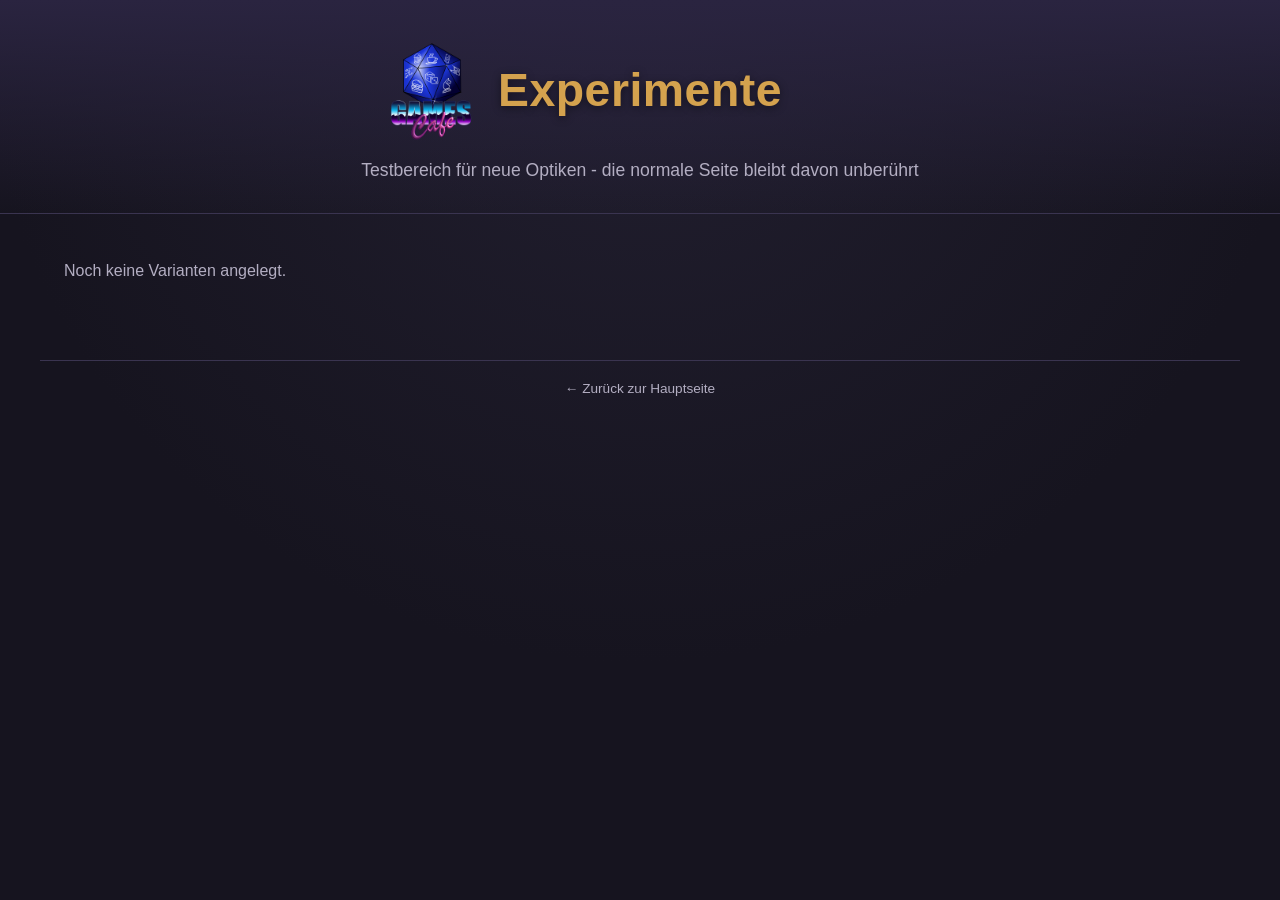
==== pages/experimente/index.html @ e9f200cf "Footer mit Link zum neuen Testbereich (pages/experimente/) ergaenzt Co-Authored-By: Claude Sonnet 5." ====
<!DOCTYPE html>
<html lang="de">
<head>
  <meta charset="UTF-8">
  <meta name="viewport" content="width=device-width, initial-scale=1.0">
  <title>Rollenspieltag - Experimente</title>
  <link rel="stylesheet" href="../../styles/style.css?v=72">
  <link rel="stylesheet" href="../../styles/experimente.css?v=72">
</head>
<body>

  <header class="event-header">
    <div class="event-header-top">
      <img class="event-logo" src="../../Images/Default/gc_logo.png" alt="Logo des Veranstalters">
      <h1>Experimente</h1>
    </div>
    <p class="event-datetime">Testbereich für neue Optiken - die normale Seite bleibt davon unberührt</p>
  </header>

  <main>
    <!-- Pro Variante einen Eintrag ergänzen, z.B.:
    <li><a href="variante-1.html"><strong>Variante 1</strong><span>Kurzbeschreibung</span></a></li>
    -->
    <ul class="experiment-list"></ul>
    <p class="experiment-empty">Noch keine Varianten angelegt.</p>
  </main>

  <footer class="site-footer">
    <a href="../../index.html">&larr; Zurück zur Hauptseite</a>
  </footer>
</body>
</html>
---- styles/style.css ----
:root {
  --bg: #16141f;
  --bg-alt: #1e1b2a;
  --card-bg: #262238;
  --card-hover: #322c47;
  --accent: #d4a24e;
  --accent-2: #7c5cff;
  --text: #f1eef7;
  --text-dim: #b3aec2;
  --border: #3a3450;
  --shadow: rgba(0, 0, 0, 0.45);
  font-family: "Segoe UI", "Trebuchet MS", Verdana, sans-serif;
}

* {
  box-sizing: border-box;
}

html {
  scroll-behavior: smooth;
  scrollbar-width: none;
  /* Fallback-Hintergrund: body wird bei offenem Pop-up per position:fixed aus
     dem Fluss genommen, wodurch html seine Höhe verlieren kann - ohne diesen
     Hintergrund würde dabei kurz das weiße Standard-Weiß durchscheinen. */
  background: var(--bg);
}

html::-webkit-scrollbar {
  display: none;
}

body {
  margin: 0;
  background: radial-gradient(circle at top, #221f30 0%, var(--bg) 60%);
  color: var(--text);
  min-height: 100vh;
}

/* Bei offenem Pop-up (openModal()/closeModal() in script.js/timeline.js)
   wird die Seite per position:fixed eingefroren, statt overflow:hidden zu
   setzen - so bleibt die reservierte Scrollbar-Breite unverändert und der
   Seiteninhalt springt beim Öffnen/Schließen nicht zur Seite. */
body.modal-open {
  position: fixed;
  left: 0;
  right: 0;
  width: 100%;
}

/* Grid statt Flex, damit die Sprungpillen unabhängig von der Breite des
   Wechsel-Piktogramms wirklich mittig stehen: äußere Spalten sind gleich
   breit (1fr/1fr), die mittlere Spalte fasst nur die Pillen selbst. */
.slot-nav {
  position: sticky;
  top: 0;
  z-index: 20;
  display: grid;
  grid-template-columns: 1fr auto 1fr;
  align-items: center;
  gap: 1rem;
  padding: 0.6rem 1rem;
  background: rgba(22, 20, 31, 0.92);
  backdrop-filter: blur(6px);
  border-bottom: 1px solid var(--border);
}

/* Zeigt Name + Zeitspanne der Session, die gerade oben im Viewport zu sehen
   ist (siehe setupNavCurrentSection() in script.js) - ersetzt die früheren
   Sprunglinks zu Nachmittag/Pause/Abend. Linksbündig und in derselben Größe
   wie die echte Überschrift in der Section (.slot-heading h2 + .slot-time).
   Liegt per position:absolute über der ganzen Navbar (statt in deren Grid) und
   bekommt dieselbe max-width/margin/padding wie <main>, damit der Text exakt
   denselben Abstand zum linken Rand hat wie die echten Section-Überschriften -
   und dadurch auch auf schmalen Bildschirmen die volle Breite (statt nur der
   engen Grid-Spalte neben dem Wechsel-Piktogramm) zur Verfügung hat, ohne
   abgeschnitten zu werden. Nimmt außerdem nicht mehr an der Navbar-Höhe teil
   (die richtet sich jetzt nur noch nach dem Piktogramm-Button). */
.slot-nav-current-frame {
  position: absolute;
  inset: 0;
  max-width: 1200px;
  margin: 0 auto;
  padding: 0 1.5rem;
  display: flex;
  align-items: center;
  pointer-events: none;
}

.slot-nav-current {
  width: 100%;
  text-align: left;
  font-size: 1.4rem;
  font-weight: 700;
  color: var(--text);
  white-space: nowrap;
  overflow: hidden;
  text-overflow: ellipsis;
}

.slot-nav-current .slot-nav-current-time {
  color: var(--accent);
  font-weight: 600;
  font-size: 1rem;
  margin-left: 0.5rem;
}

/* Großes Piktogramm zum Wechseln zwischen Kachel- und Zeitstrahl-Ansicht -
   liegt in derselben Leiste wie die Sprungnavigation, statt im Header. */
.slot-nav-view-toggle {
  grid-column: 3;
  justify-self: end;
  /* Muss über der absolut positionierten .nav-time-ruler-Kopie liegen (siehe
     timeline.css), sonst würde die zuletzt gemalt und den Button optisch
     verdecken, obwohl sie dank pointer-events:none nicht anklickbar ist. */
  position: relative;
  z-index: 1;
  display: flex;
  align-items: center;
  justify-content: center;
  gap: 0.5rem;
  flex-shrink: 0;
  height: 44px;
  padding: 0 1.1rem;
  border-radius: 999px;
  border: 1px solid var(--border);
  background: var(--card-bg);
  color: var(--accent);
  text-decoration: none;
  font-size: 0.85rem;
  font-weight: 600;
  transition: color 0.15s ease, background 0.15s ease, border-color 0.15s ease, transform 0.15s ease;
}

.slot-nav-view-toggle:hover,
.slot-nav-view-toggle:focus-visible {
  color: var(--text);
  border-color: var(--accent-2);
  background: var(--card-hover);
  transform: translateY(-2px);
  outline: none;
}

.slot-nav-view-icon {
  width: 22px;
  height: 22px;
  flex-shrink: 0;
}

.slot-nav-view-label {
  white-space: nowrap;
}

/* Auf schmalen Bildschirmen nur das Piktogramm zeigen, den Text ausblenden */
@media (max-width: 700px) {
  .slot-nav-view-label {
    display: none;
  }

  .slot-nav-view-toggle {
    padding: 0 0.85rem;
  }
}

/* Verdeckt die komplette Seite (inkl. Header/Navbar), solange loadOffers()
   noch lädt - so sieht niemand, wie Überschrift/Datum/Kacheln erst noch
   befüllt werden. Wird per JS (script.js/timeline.js) entfernt, sobald
   renderDashboard()/renderTimeline() fertig sind. */
.loading-overlay {
  position: fixed;
  inset: 0;
  z-index: 1000;
  display: flex;
  flex-direction: column;
  align-items: center;
  justify-content: center;
  gap: 1rem;
  background: var(--bg);
  color: var(--text-dim);
  font-size: 1rem;
}

.loading-overlay.hidden {
  display: none;
}

.loading-spinner {
  width: 36px;
  height: 36px;
  border: 3px solid var(--border);
  border-top-color: var(--accent);
  border-radius: 50%;
  animation: loading-spin 0.8s linear infinite;
}

@keyframes loading-spin {
  to {
    transform: rotate(360deg);
  }
}

header.event-header {
  text-align: center;
  padding: 2.5rem 1rem 2rem;
  background: linear-gradient(180deg, #2a2440 0%, transparent 100%);
  border-bottom: 1px solid var(--border);
}

/* Ein Grid mit zwei gleich breiten "Platzhalter"-Spalten links/rechts der
   Überschrift (1fr ... 1fr) statt fester Breakpoints: das Logo sitzt in der
   linken Spalte, direkt neben der (mittleren, immer echt zentrierten) Spalte
   mit der Überschrift. Weil beide äußeren Spalten dieselbe fr-Größe haben,
   bleibt die Überschrift bei JEDER Bildschirmbreite exakt mittig, ganz ohne
   Gefahr, dass Logo und Text sich bei bestimmten Zwischenbreiten überlappen
   (das war das Problem bei der vorherigen position:absolute-Lösung).
   Schriftgröße + Logogröße skalieren dazu stufenlos per clamp()+vw mit der
   Bildschirmbreite mit, statt zwischen zwei festen Werten hin- und
   herzuspringen (dadurch wirkte der Text auf mittleren Breiten arg klein). */
.event-header-top {
  display: grid;
  grid-template-columns: 1fr auto 1fr;
  align-items: center;
  column-gap: 1rem;
  margin-bottom: 0.4rem;
}

header.event-header .event-logo {
  display: block;
  grid-column: 1;
  justify-self: end;
  max-height: clamp(48px, 24px + 6vw, 120px);
  width: auto;
}

header.event-header h1 {
  grid-column: 2;
  margin: 0;
  min-width: 0;
  font-size: clamp(1.6rem, 1.1rem + 2.3vw, 2.9rem);
  letter-spacing: 0.5px;
  color: var(--accent);
  text-shadow: 0 2px 8px var(--shadow);
}

header.event-header .event-datetime {
  margin: 1.2rem 0 0;
  font-size: 1.1rem;
  color: var(--text-dim);
}

header.event-header .event-datetime strong {
  color: var(--accent);
  font-weight: 700;
}

@media (max-width: 700px) {
  header.event-header {
    padding: 1.5rem 1rem 1.2rem;
  }

  header.event-header .event-datetime {
    margin-top: 0.7rem;
    font-size: 0.95rem;
  }
}

main {
  max-width: 1200px;
  margin: 0 auto;
  padding: 2rem 1.5rem 4rem;
}

.site-footer {
  max-width: 1200px;
  margin: 0 auto;
  padding: 1.25rem 1.5rem 2rem;
  border-top: 1px solid var(--border);
  text-align: center;
  font-size: 0.85rem;
}

.site-footer a {
  color: var(--text-dim);
  text-decoration: none;
  transition: color 0.15s ease;
}

.site-footer a:hover,
.site-footer a:focus-visible {
  color: var(--accent);
  outline: none;
}

.slot-section {
  margin-bottom: 3rem;
  scroll-margin-top: 4.5rem;
}

.slot-section--empty {
  padding-bottom: 1.2rem;
}

.slot-section--empty .slot-heading {
  margin-bottom: 0;
}

.offer-card--pause {
  grid-column: 1 / -1;
}

.slot-heading {
  display: flex;
  align-items: baseline;
  gap: 0.75rem;
  margin-bottom: 1.2rem;
  border-bottom: 2px solid var(--border);
  padding-bottom: 0.6rem;
}

.slot-heading h2 {
  margin: 0;
  font-size: 1.4rem;
  color: var(--text);
}

.slot-heading .slot-time {
  color: var(--accent);
  font-weight: 600;
  font-size: 1rem;
}

.offer-grid {
  display: grid;
  grid-template-columns: repeat(auto-fill, minmax(230px, 1fr));
  gap: 1.25rem;
}

/* Karten-Layout: Titelbild/Farbverlauf füllt die ganze Karte, Text liegt darüber
   (mit dunklem Verlauf von unten für Lesbarkeit), statt Bild oben + Text darunter. */
.offer-card {
  background: var(--card-bg);
  border: 1px solid var(--border);
  border-radius: 12px;
  overflow: hidden;
  cursor: pointer;
  position: relative;
  min-height: 220px;
  transition: transform 0.15s ease, box-shadow 0.15s ease, background 0.15s ease;
  display: flex;
  flex-direction: column;
  justify-content: flex-end;
}

.offer-card:hover,
.offer-card:focus-visible {
  transform: translateY(-4px);
  box-shadow: 0 10px 24px var(--shadow);
  background: var(--card-hover);
  outline: none;
}

.offer-card .offer-image {
  position: absolute;
  inset: 0;
  width: 100%;
  height: 100%;
  object-fit: cover;
  z-index: 0;
}

.offer-card .offer-placeholder {
  position: absolute;
  inset: 0;
  width: 100%;
  height: 100%;
  display: flex;
  align-items: center;
  justify-content: center;
  text-align: center;
  padding: 1rem;
  font-weight: 700;
  font-size: 1.3rem;
  color: rgba(255, 255, 255, 0.85);
  text-shadow: 0 2px 6px rgba(0, 0, 0, 0.5);
  z-index: 0;
}

.offer-card .offer-overlay {
  position: absolute;
  inset: 0;
  z-index: 1;
  background: linear-gradient(
    to top,
    rgba(10, 8, 16, 0.92) 15%,
    rgba(10, 8, 16, 0.55) 50%,
    rgba(10, 8, 16, 0.05) 85%
  );
}

.offer-card .offer-body {
  position: relative;
  z-index: 2;
  padding: 0.9rem 1rem 1.1rem;
}

.offer-card .offer-header-row {
  display: flex;
  justify-content: space-between;
  align-items: center;
  gap: 0.5rem;
  margin: 0 0 0.3rem;
}

.offer-card .offer-system {
  font-size: 0.78rem;
  text-transform: uppercase;
  letter-spacing: 0.06em;
  color: var(--accent);
  font-weight: 600;
  overflow: hidden;
  text-overflow: ellipsis;
  white-space: nowrap;
}

.offer-card .offer-language {
  height: 14px;
  width: auto;
  flex-shrink: 0;
  border-radius: 2px;
}

.offer-card .offer-title {
  margin: 0 0 0.5rem;
  font-size: 1.1rem;
  line-height: 1.3;
  color: #fff;
}

.offer-card .offer-footer {
  display: flex;
  justify-content: space-between;
  font-size: 0.82rem;
}

.offer-card .offer-footer span {
  color: rgba(255, 255, 255, 0.85);
}

/* Auslastungsanzeige (Füllstand der Spielerplätze) */
/* Ein Segment pro Platz statt einem durchgehenden Balken - so sieht man auf
   einen Blick sowohl die grobe Auslastung (Ampelfarbe) als auch die genaue
   Anzahl freier/belegter Plätze. */
.fill-bar {
  display: flex;
  gap: 2px;
  height: 6px;
  margin-top: 0.5rem;
}

.fill-segment {
  flex: 1;
  min-width: 2px;
  height: 100%;
  border-radius: 2px;
  background: rgba(255, 255, 255, 0.08);
}

/* Ampelfarben je nach Auslastung */
.fill-segment.filled.fill-low {
  background: linear-gradient(90deg, #2ecc71, #27ae60);
}

.fill-segment.filled.fill-mid {
  background: linear-gradient(90deg, #f4d03f, #f39c12);
}

.fill-segment.filled.fill-full {
  background: linear-gradient(90deg, #e74c3c, #c0392b);
}

.hidden {
  display: none;
}

/* Auf schmalen Bildschirmen 2 Karten pro Reihe statt nur einer - Schrift/
   Innenabstand etwas kompakter, damit es bei der geringeren Kartenbreite
   noch gut lesbar bleibt. */
@media (max-width: 700px) {
  .offer-grid {
    grid-template-columns: repeat(2, 1fr);
    gap: 0.75rem;
  }

  .offer-card {
    min-height: 170px;
  }

  .offer-card .offer-body {
    padding: 0.6rem 0.7rem 0.8rem;
  }

  .offer-card .offer-system {
    font-size: 0.65rem;
  }

  .offer-card .offer-title {
    font-size: 0.9rem;
    line-height: 1.2;
  }

  .offer-card .offer-footer {
    flex-direction: column;
    align-items: flex-start;
    gap: 0.2rem;
    font-size: 0.68rem;
  }
}

/* Modal */
.modal-overlay {
  position: fixed;
  inset: 0;
  background: transparent;
  backdrop-filter: blur(8px);
  -webkit-backdrop-filter: blur(8px);
  display: flex;
  align-items: center;
  justify-content: center;
  padding: 1.5rem;
  z-index: 100;
}

.modal-overlay.hidden {
  display: none;
}

.modal {
  background: var(--bg-alt);
  border: 1px solid var(--border);
  border-radius: 14px;
  max-width: 560px;
  width: 100%;
  height: min(640px, 90vh);
  overflow: hidden;
  box-shadow: 0 20px 60px rgba(0, 0, 0, 0.6);
  position: relative;
  display: flex;
  flex-direction: column;
}

/* Bild geht fließend in den Pop-Up-Hintergrund über (Verlauf via ::after) -
   System/Titel liegen als Overlay direkt auf dem Bild, damit im Content-
   Bereich darunter Platz für die Beschreibung frei bleibt. */
.modal #modal-image-slot {
  position: relative;
  flex-shrink: 0;
  height: 230px;
}

#modal-image-inner {
  position: absolute;
  inset: 0;
}

.modal #modal-image-slot::after {
  content: "";
  position: absolute;
  left: 0;
  right: 0;
  bottom: 0;
  height: 70%;
  background: linear-gradient(180deg, transparent, var(--bg-alt) 95%);
  pointer-events: none;
}

.modal .modal-image,
.modal .modal-placeholder {
  width: 100%;
  height: 100%;
  object-fit: cover;
  display: block;
  border-radius: 14px 14px 0 0;
}

.modal .modal-placeholder {
  display: flex;
  align-items: center;
  justify-content: center;
  text-align: center;
  padding: 0.5rem;
  font-weight: 700;
  font-size: 1.4rem;
  color: #fff;
  text-shadow: 0 1px 4px rgba(0, 0, 0, 0.5);
}

.modal-image-overlay {
  position: absolute;
  left: 0;
  right: 0;
  bottom: 0;
  padding: 0 1.6rem 0.9rem;
  z-index: 1;
}

.modal-image-overlay .modal-header-row {
  display: flex;
  justify-content: space-between;
  align-items: center;
  gap: 0.75rem;
  margin: 0 0 0.15rem;
}

.modal-image-overlay .modal-system {
  margin: 0;
  color: var(--accent);
  font-size: 1.5rem;
  text-shadow: 0 2px 6px rgba(0, 0, 0, 0.85);
}

.modal-image-overlay .modal-language {
  height: 18px;
  width: auto;
  flex-shrink: 0;
  border-radius: 3px;
}

.modal-image-overlay .modal-title {
  margin: 0;
  color: var(--text);
  font-size: 1.05rem;
  font-weight: 500;
  text-shadow: 0 2px 6px rgba(0, 0, 0, 0.85);
}

.modal-close {
  position: absolute;
  top: 0.7rem;
  right: 0.8rem;
  z-index: 2;
  display: flex;
  align-items: center;
  justify-content: center;
  padding: 0;
  background: rgba(0, 0, 0, 0.4);
  border: none;
  color: #fff;
  font-size: 1.3rem;
  line-height: 1;
  width: 36px;
  height: 36px;
  border-radius: 50%;
  cursor: pointer;
}

.modal-close:hover {
  background: rgba(0, 0, 0, 0.65);
}

.modal-content {
  padding: 0.7rem 1.6rem 1.8rem;
  display: flex;
  flex-direction: column;
  flex: 1 1 auto;
  min-height: 0;
}

/* Alles außer der Beschreibung soll nie schrumpfen (Flex-Kinder dürfen das
   sonst standardmäßig) - dadurch bleiben Bild, Stats, Auslastungsbalken etc.
   bei jedem Angebot gleich groß, egal wie viel Text/Spieler dazukommen. */
.modal-content > * {
  flex-shrink: 0;
}

.modal-stats {
  display: flex;
  gap: 0.6rem;
  flex-wrap: wrap;
  margin-bottom: 0.6rem;
}

.modal-stats .stat {
  background: var(--card-bg);
  border: 1px solid var(--border);
  border-radius: 8px;
  padding: 0.5rem 0.8rem;
  font-size: 0.85rem;
}

.modal-stats .stat strong {
  display: block;
  color: var(--text);
  font-size: 0.95rem;
}

.modal-stats .stat span {
  color: var(--text-dim);
}

.modal-content #modal-fill-bar {
  margin-top: 0;
}

.modal-section-label {
  margin: 0.75rem 0 0.3rem;
  padding-top: 0.75rem;
  border-top: 1px solid var(--border);
  color: var(--text);
  font-size: 1.05rem;
  font-weight: 500;
  line-height: 1;
}

/* Kleine Markierung neben "Beschreibung:", wenn es zum Angebot eine Content
   Warning gibt - der Text selbst steht mit in der Beschreibung (siehe
   descriptionEl in openModal()), keine eigene Box/kein eigenes Element mehr. */
.content-warning-flag {
  display: inline-flex;
  align-items: center;
  gap: 0.2rem;
  margin-left: 0.4rem;
  padding: 0.1rem 0.45rem;
  border-radius: 999px;
  background: rgba(220, 38, 38, 0.14);
  border: 1px solid rgba(220, 38, 38, 0.5);
  color: #ff9494;
  font-size: 0.68rem;
  font-weight: 700;
  letter-spacing: 0.02em;
  vertical-align: middle;
}

.content-warning-flag.hidden {
  display: none;
}

.content-warning-text {
  display: block;
  margin-top: 0.4rem;
  color: #ff9494;
  background: rgba(220, 38, 38, 0.12);
  border: 1px solid rgba(220, 38, 38, 0.5);
  border-radius: 8px;
  padding: 0.6rem 0.8rem;
  line-height: 1.4;
}

.content-warning-text strong {
  font-weight: 700;
}

.modal-description {
  line-height: 1.55;
  color: var(--text);
  white-space: pre-line;
  flex: 1 1 auto;
  min-height: 0;
  overflow-y: auto;
  overflow-anchor: none;
  padding-right: 0.5rem;
  scrollbar-width: thin;
  scrollbar-color: var(--border) transparent;
}

.modal-description::-webkit-scrollbar {
  width: 6px;
}

.modal-description::-webkit-scrollbar-track {
  background: transparent;
}

.modal-description::-webkit-scrollbar-thumb {
  background: var(--border);
  border-radius: 999px;
}

.modal-description::-webkit-scrollbar-thumb:hover {
  background: var(--accent-2);
}

.modal-gm {
  margin-top: 1rem;
  font-size: 0.9rem;
  color: var(--text-dim);
}
---- styles/experimente.css ----
/* Nur für die Übersichtsseite des Testbereichs (pages/experimente/index.html) */

.experiment-list {
  list-style: none;
  margin: 0;
  padding: 0;
  display: grid;
  grid-template-columns: repeat(auto-fill, minmax(260px, 1fr));
  gap: 1rem;
}

.experiment-list a {
  display: block;
  padding: 1rem 1.2rem;
  border: 1px solid var(--border);
  border-radius: 12px;
  background: var(--card-bg);
  color: var(--text);
  text-decoration: none;
  transition: background 0.15s ease, border-color 0.15s ease, transform 0.15s ease;
}

.experiment-list a:hover,
.experiment-list a:focus-visible {
  background: var(--card-hover);
  border-color: var(--accent-2);
  transform: translateY(-2px);
  outline: none;
}

.experiment-list strong {
  display: block;
  color: var(--accent);
  font-size: 1.05rem;
}

.experiment-list span {
  color: var(--text-dim);
  font-size: 0.85rem;
}

.experiment-empty {
  color: var(--text-dim);
}
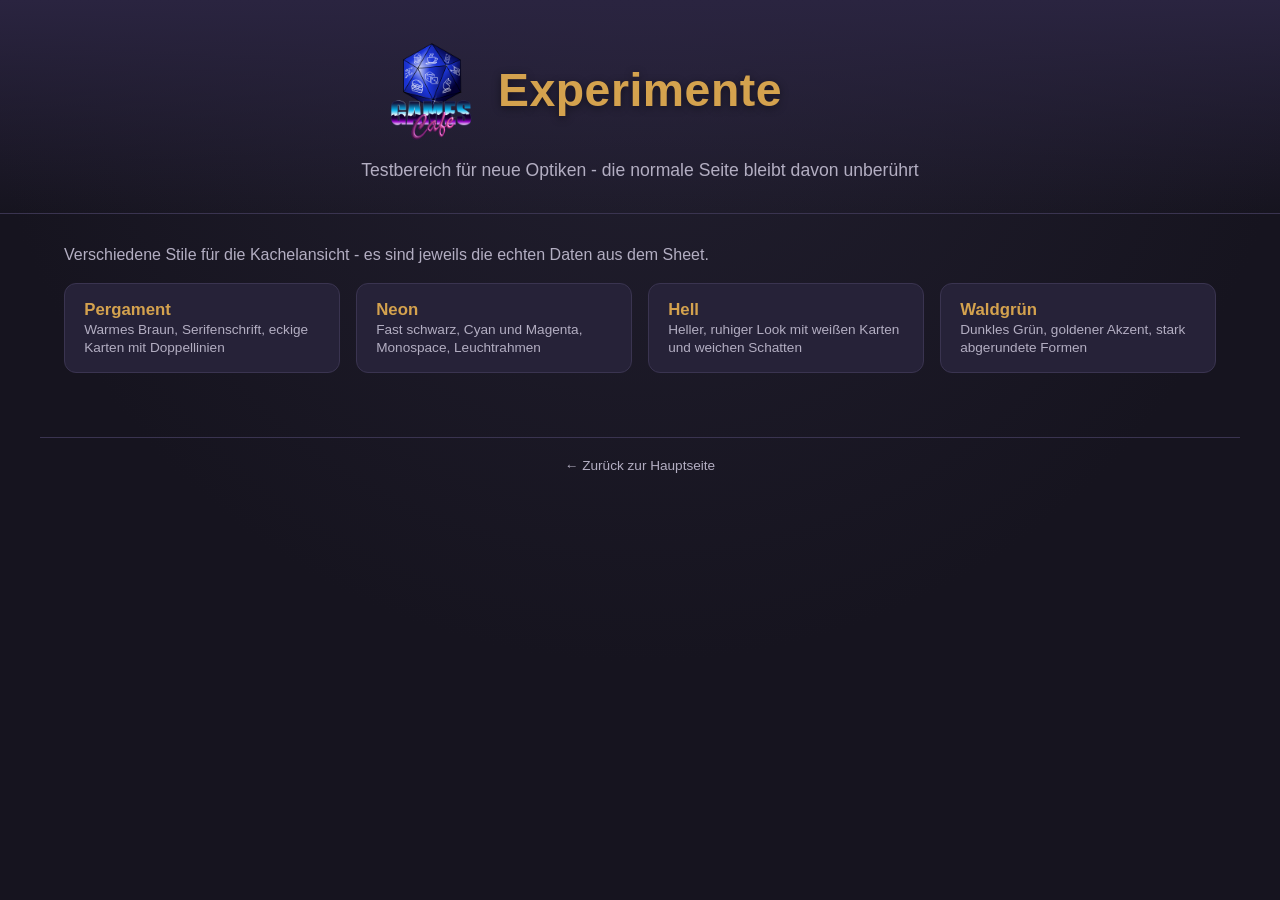
==== commit 83f007af: "Testbereich: vier Stil-Varianten (Pergament, Neon, Hell, Waldgruen) mit Vorschau-Seite Co-Authored-B" ====
--- a/pages/experimente/index.html
+++ b/pages/experimente/index.html
@@ -18,11 +18,15 @@
   </header>
 
   <main>
-    <!-- Pro Variante einen Eintrag ergänzen, z.B.:
-    <li><a href="variante-1.html"><strong>Variante 1</strong><span>Kurzbeschreibung</span></a></li>
-    -->
-    <ul class="experiment-list"></ul>
-    <p class="experiment-empty">Noch keine Varianten angelegt.</p>
+    <p class="experiment-empty">Verschiedene Stile für die Kachelansicht - es sind jeweils die echten Daten aus dem Sheet.</p>
+    <!-- Neuer Stil: Datei in styles/experimente/ anlegen, hier einen Eintrag ergänzen
+         und den Stil in vorschau.html unter STILE eintragen. -->
+    <ul class="experiment-list">
+      <li><a href="vorschau.html?stil=pergament"><strong>Pergament</strong><span>Warmes Braun, Serifenschrift, eckige Karten mit Doppellinien</span></a></li>
+      <li><a href="vorschau.html?stil=neon"><strong>Neon</strong><span>Fast schwarz, Cyan und Magenta, Monospace, Leuchtrahmen</span></a></li>
+      <li><a href="vorschau.html?stil=hell"><strong>Hell</strong><span>Heller, ruhiger Look mit weißen Karten und weichen Schatten</span></a></li>
+      <li><a href="vorschau.html?stil=waldgruen"><strong>Waldgrün</strong><span>Dunkles Grün, goldener Akzent, stark abgerundete Formen</span></a></li>
+    </ul>
   </main>
 
   <footer class="site-footer">
--- a/styles/experimente.css
+++ b/styles/experimente.css
@@ -40,5 +40,6 @@
 }
 
 .experiment-empty {
+  margin: 0 0 1.2rem;
   color: var(--text-dim);
 }
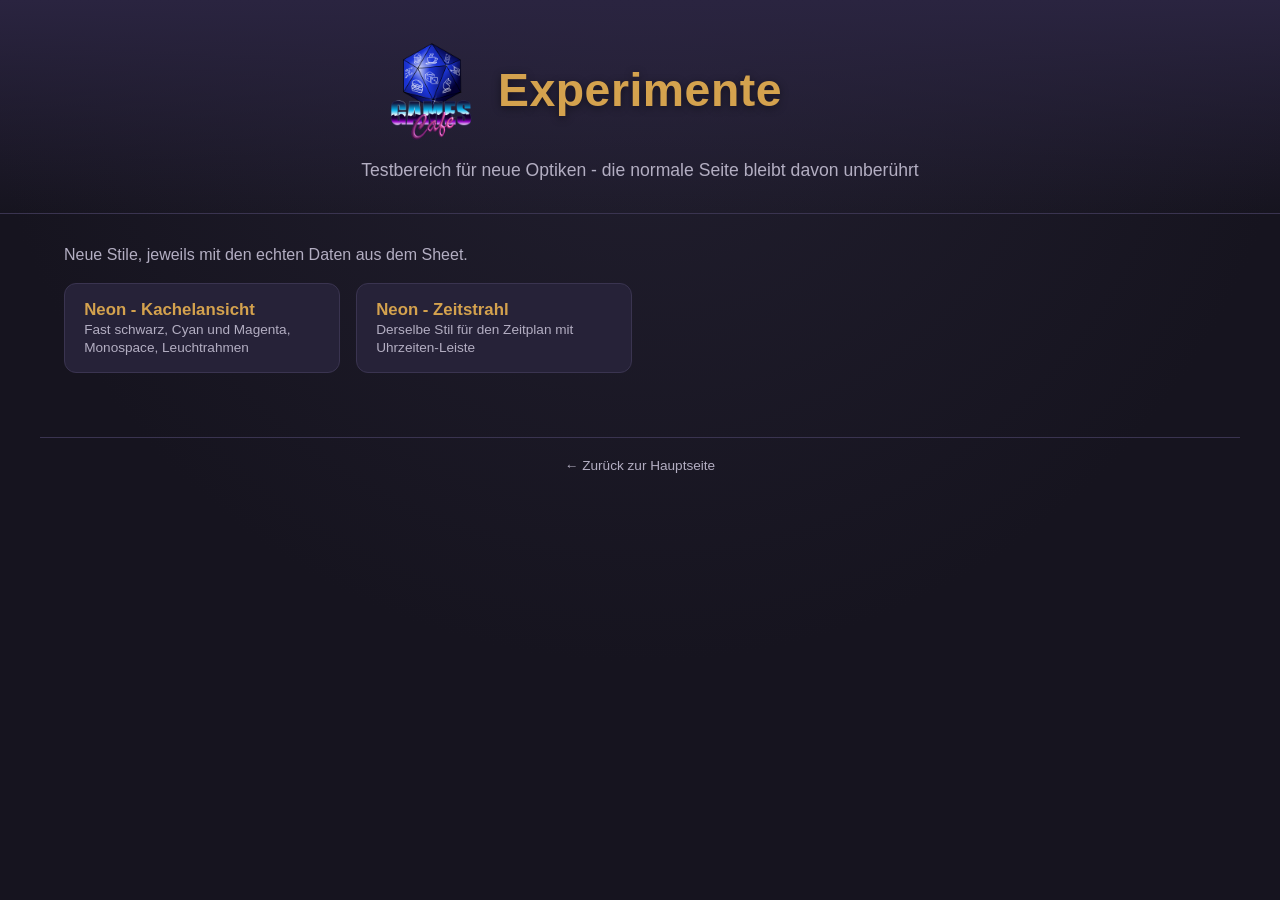
==== commit 9984470f: "Testbereich: nur Neon behalten, Zeitstrahl im Neon-Stil ergaenzt Co-Authored-By: Claude Sonnet 5.5 <" ====
--- a/pages/experimente/index.html
+++ b/pages/experimente/index.html
@@ -4,8 +4,8 @@
   <meta charset="UTF-8">
   <meta name="viewport" content="width=device-width, initial-scale=1.0">
   <title>Rollenspieltag - Experimente</title>
-  <link rel="stylesheet" href="../../styles/style.css?v=72">
-  <link rel="stylesheet" href="../../styles/experimente.css?v=72">
+  <link rel="stylesheet" href="../../styles/style.css?v=74">
+  <link rel="stylesheet" href="../../styles/experimente.css?v=74">
 </head>
 <body>
 
@@ -18,14 +18,13 @@
   </header>
 
   <main>
-    <p class="experiment-empty">Verschiedene Stile für die Kachelansicht - es sind jeweils die echten Daten aus dem Sheet.</p>
-    <!-- Neuer Stil: Datei in styles/experimente/ anlegen, hier einen Eintrag ergänzen
-         und den Stil in vorschau.html unter STILE eintragen. -->
+    <p class="experiment-empty">Neue Stile, jeweils mit den echten Daten aus dem Sheet.</p>
+    <!-- Neuer Stil: Datei in styles/experimente/ anlegen (nach dem Muster von neon.css),
+         die Seiten neon-kacheln.html / neon-zeitstrahl.html kopieren und dort den
+         Stylesheet-Link anpassen, dann hier einen Eintrag ergänzen. -->
     <ul class="experiment-list">
-      <li><a href="vorschau.html?stil=pergament"><strong>Pergament</strong><span>Warmes Braun, Serifenschrift, eckige Karten mit Doppellinien</span></a></li>
-      <li><a href="vorschau.html?stil=neon"><strong>Neon</strong><span>Fast schwarz, Cyan und Magenta, Monospace, Leuchtrahmen</span></a></li>
-      <li><a href="vorschau.html?stil=hell"><strong>Hell</strong><span>Heller, ruhiger Look mit weißen Karten und weichen Schatten</span></a></li>
-      <li><a href="vorschau.html?stil=waldgruen"><strong>Waldgrün</strong><span>Dunkles Grün, goldener Akzent, stark abgerundete Formen</span></a></li>
+      <li><a href="neon-kacheln.html"><strong>Neon - Kachelansicht</strong><span>Fast schwarz, Cyan und Magenta, Monospace, Leuchtrahmen</span></a></li>
+      <li><a href="neon-zeitstrahl.html"><strong>Neon - Zeitstrahl</strong><span>Derselbe Stil für den Zeitplan mit Uhrzeiten-Leiste</span></a></li>
     </ul>
   </main>
 
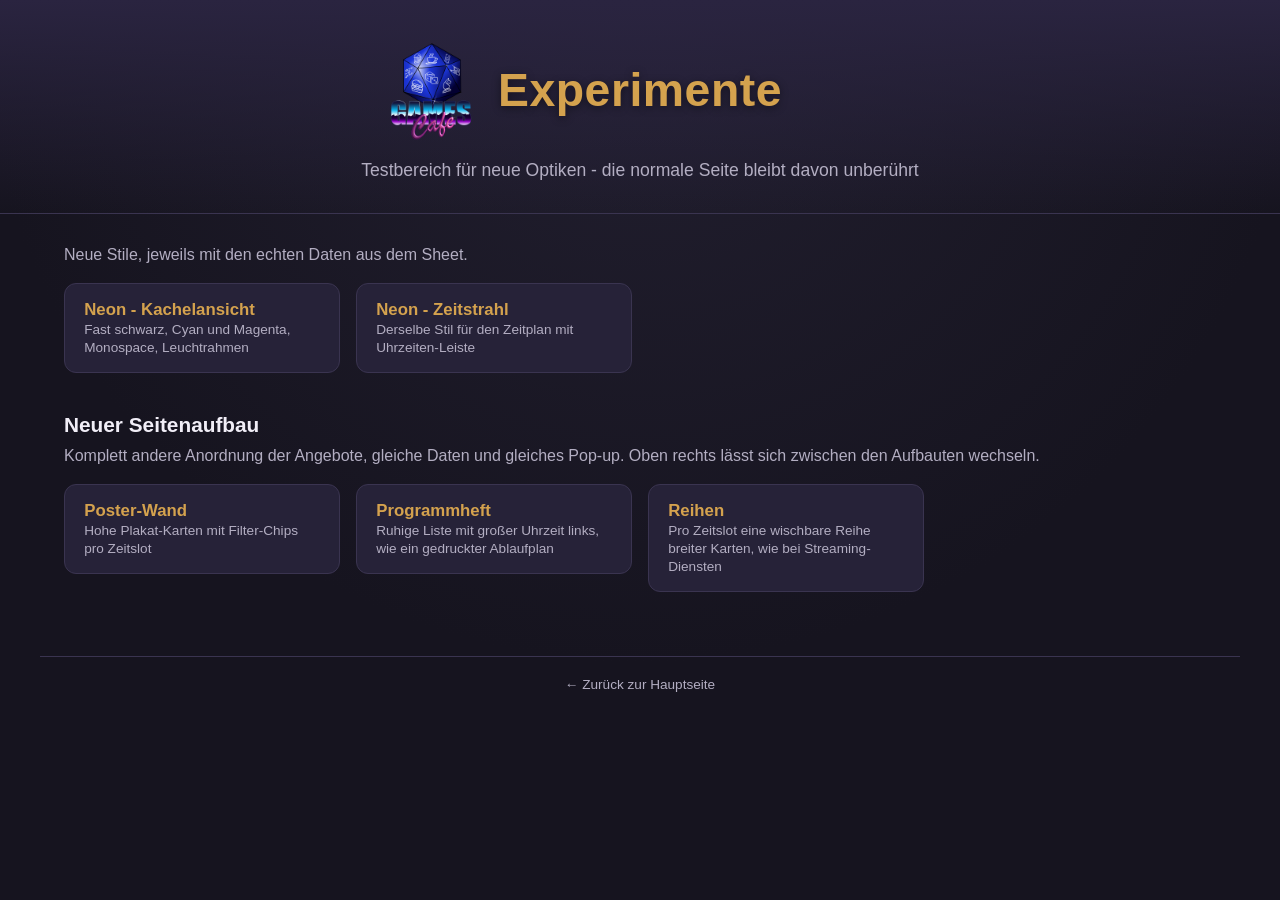
==== commit 570e7c40: "Testbereich: drei neue Seitenaufbauten (Poster-Wand, Programmheft, Reihen) script.js ruft window.ren" ====
--- a/pages/experimente/index.html
+++ b/pages/experimente/index.html
@@ -4,8 +4,8 @@
   <meta charset="UTF-8">
   <meta name="viewport" content="width=device-width, initial-scale=1.0">
   <title>Rollenspieltag - Experimente</title>
-  <link rel="stylesheet" href="../../styles/style.css?v=74">
-  <link rel="stylesheet" href="../../styles/experimente.css?v=74">
+  <link rel="stylesheet" href="../../styles/style.css?v=78">
+  <link rel="stylesheet" href="../../styles/experimente.css?v=78">
 </head>
 <body>
 
@@ -26,6 +26,14 @@
       <li><a href="neon-kacheln.html"><strong>Neon - Kachelansicht</strong><span>Fast schwarz, Cyan und Magenta, Monospace, Leuchtrahmen</span></a></li>
       <li><a href="neon-zeitstrahl.html"><strong>Neon - Zeitstrahl</strong><span>Derselbe Stil für den Zeitplan mit Uhrzeiten-Leiste</span></a></li>
     </ul>
+
+    <h2 class="experiment-heading">Neuer Seitenaufbau</h2>
+    <p class="experiment-empty">Komplett andere Anordnung der Angebote, gleiche Daten und gleiches Pop-up. Oben rechts lässt sich zwischen den Aufbauten wechseln.</p>
+    <ul class="experiment-list">
+      <li><a href="aufbau.html?layout=poster"><strong>Poster-Wand</strong><span>Hohe Plakat-Karten mit Filter-Chips pro Zeitslot</span></a></li>
+      <li><a href="aufbau.html?layout=programm"><strong>Programmheft</strong><span>Ruhige Liste mit großer Uhrzeit links, wie ein gedruckter Ablaufplan</span></a></li>
+      <li><a href="aufbau.html?layout=reihen"><strong>Reihen</strong><span>Pro Zeitslot eine wischbare Reihe breiter Karten, wie bei Streaming-Diensten</span></a></li>
+    </ul>
   </main>
 
   <footer class="site-footer">
--- a/styles/experimente.css
+++ b/styles/experimente.css
@@ -43,3 +43,9 @@
   margin: 0 0 1.2rem;
   color: var(--text-dim);
 }
+
+.experiment-heading {
+  margin: 2.5rem 0 0.6rem;
+  font-size: 1.3rem;
+  color: var(--text);
+}
